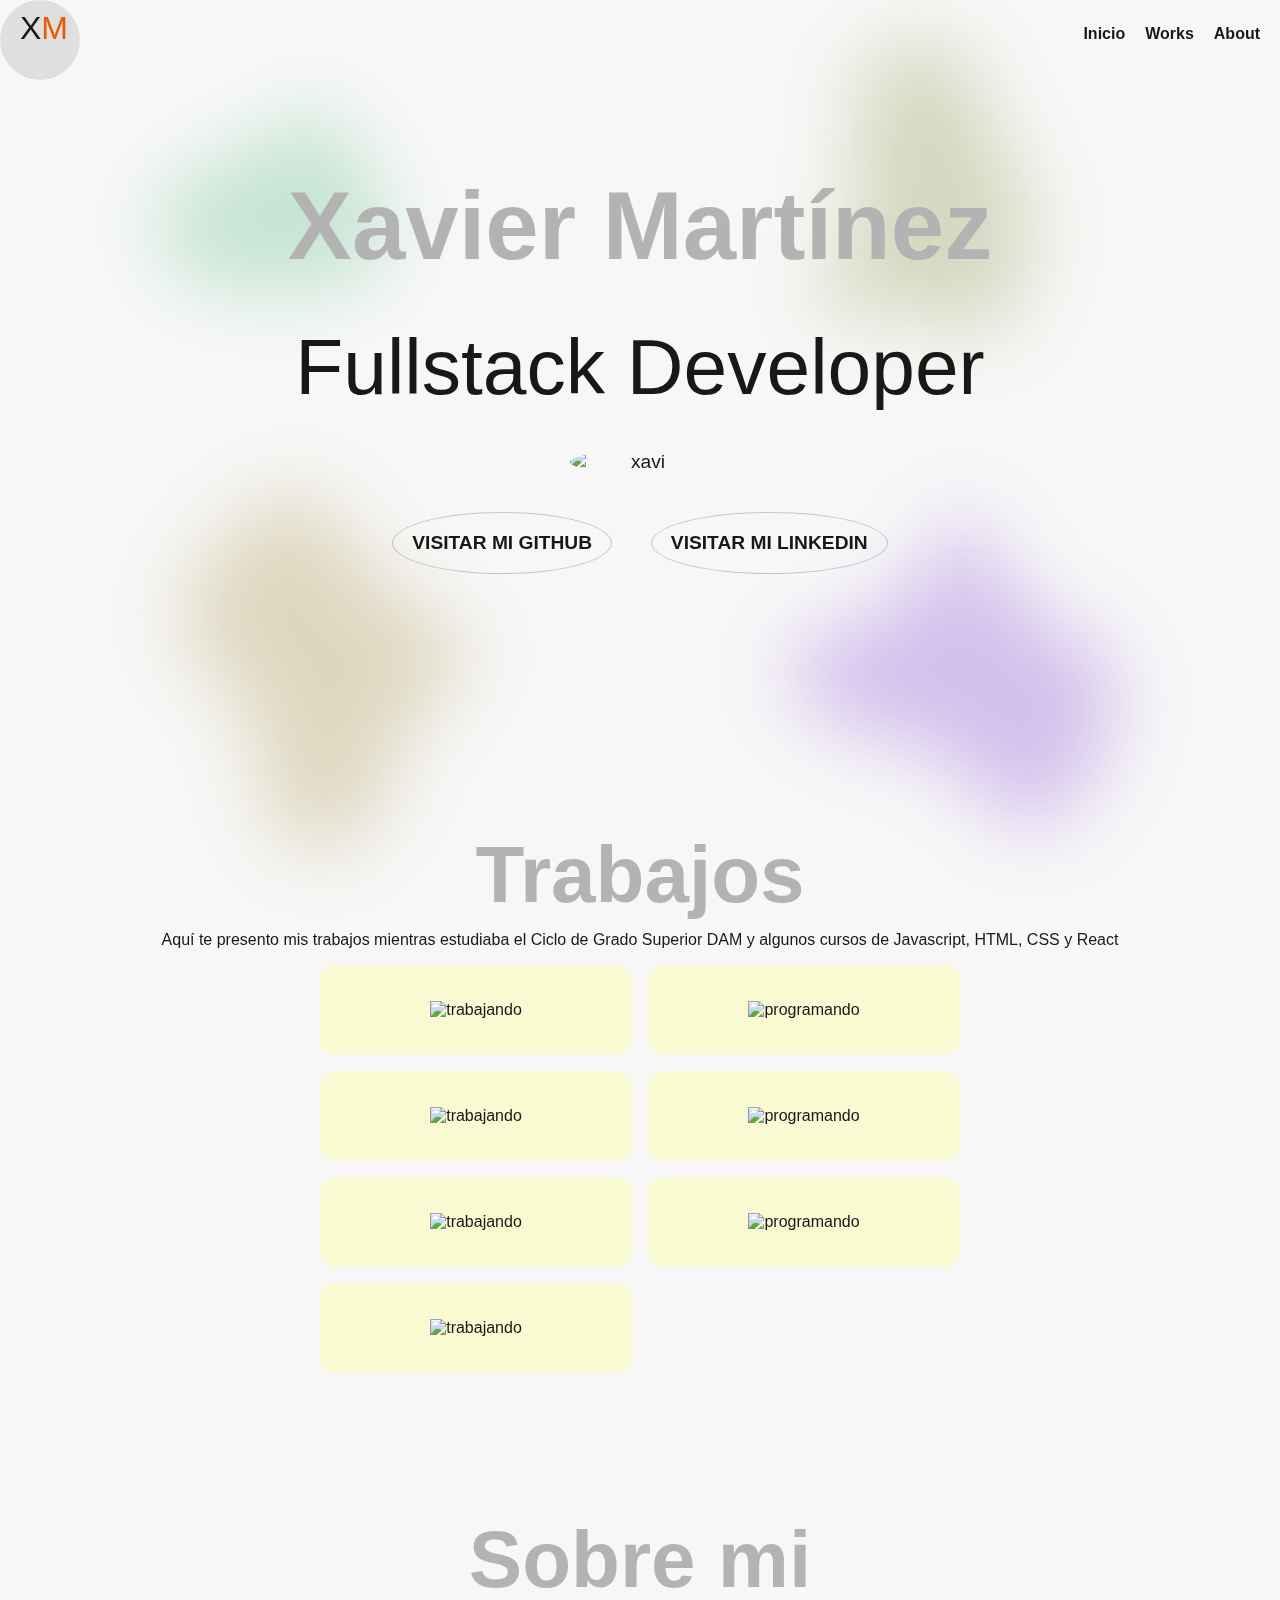
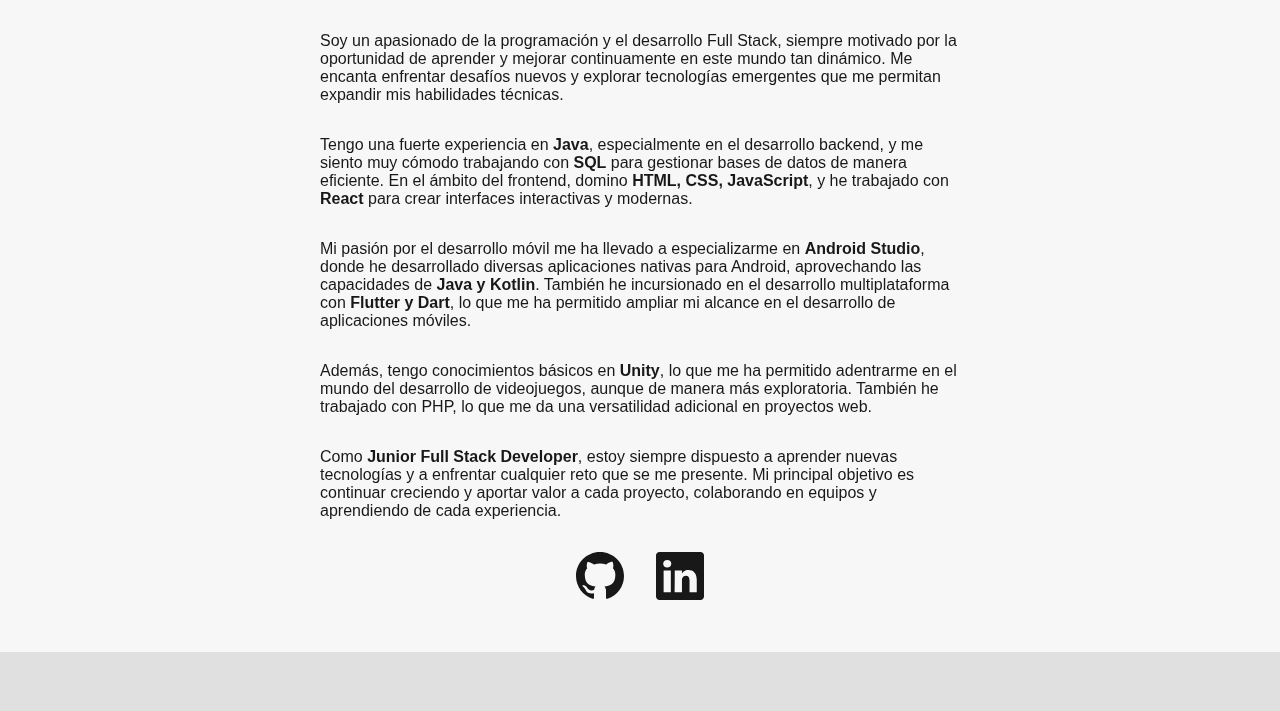
==== index.html @ bc147352 "firts commit" ====
<!DOCTYPE html>
<html lang="es">
<head>
    <meta charset="UTF-8">
    <meta name="viewport" content="width=device-width, initial-scale=1.0">
    <script src="https://kit.fontawesome.com/ecac69ac62.js" crossorigin="anonymous"></script> <!-- tipografia icono-->
    <title>Portfolio</title>
    <link rel="stylesheet" href="css/styles.css">
    <link rel="stylesheet" href="css/app.css">
    <script defer src="https://code.jquery.com/jquery-3.7.1.slim.min.js"></script>
    <script defer src="javascript/app.js"></script>
</head>
<body>

    <div id="cursor"></div>
    <!--
    - Tipografia grande
    - Cursor personalizado
    - Transiciones personalizadas
    -->
    <div class="circulos">
        <svg class="circulo circulo1" viewBox="0 0 200 200" xmlns="http://www.w3.org/2000/svg">
            <path class="path" d="M18.6,-26.9C24.4,-17.3,29.7,-11.7,31.1,-5.2C32.6,1.3,30.4,8.8,26.5,15.1C22.6,21.4,17.1,26.5,10.8,28.2C4.5,29.9,-2.5,28.1,-14.3,28.5C-26.2,29,-42.7,31.6,-55.5,24.7C-68.3,17.7,-77.3,1.3,-71.8,-9.6C-66.2,-20.4,-46,-25.6,-31.6,-33.7C-17.2,-41.9,-8.6,-52.9,-1.1,-51.6C6.4,-50.3,12.8,-36.6,18.6,-26.9Z" transform="translate(100 100)" />
        </svg>
        <svg class="circulo circulo2" viewBox="0 0 200 200" xmlns="http://www.w3.org/2000/svg">
            <path class="path" d="M19.7,-33.2C26.1,-18.1,32.3,-12.4,33.6,-5.8C34.9,0.8,31.3,8.4,28.5,19.5C25.7,30.6,23.8,45.2,17.1,48.1C10.5,50.9,-0.7,41.9,-18.3,40C-35.9,38.1,-59.9,43.2,-63.6,36.7C-67.4,30.2,-50.9,12.1,-46.7,-7.6C-42.5,-27.2,-50.4,-48.4,-44.7,-63.6C-38.9,-78.8,-19.5,-88,-6.4,-80.4C6.6,-72.7,13.3,-48.2,19.7,-33.2Z" transform="translate(100 100)" />
        </svg>
        <svg class="circulo circulo3" viewBox="0 0 200 200" xmlns="http://www.w3.org/2000/svg">
            <path class="path" d="M31.1,-38.5C45.8,-24.8,67,-20.2,68.1,-12.2C69.3,-4.3,50.3,6.9,40.5,22.8C30.6,38.7,29.8,59.2,19.6,69.8C9.4,80.4,-10.2,81.1,-18.6,69.9C-27.1,58.7,-24.4,35.6,-31.5,19.9C-38.6,4.1,-55.5,-4.3,-60.3,-16.4C-65,-28.5,-57.6,-44.1,-45.5,-58.3C-33.5,-72.5,-16.7,-85.2,-4.3,-80.1C8.2,-75,16.5,-52.2,31.1,-38.5Z" transform="translate(100 100)" />
        </svg>
        <svg class="circulo circulo4" viewBox="0 0 200 200" xmlns="http://www.w3.org/2000/svg">
            <path class="path" d="M26.2,-34.8C38.9,-20.6,57.4,-17,65,-6.6C72.6,3.7,69.2,20.9,61.8,37.4C54.3,53.8,42.7,69.7,30.3,67.3C17.8,64.9,4.6,44.4,-9.7,35.4C-24,26.4,-39.3,29,-53.6,22.2C-67.9,15.5,-81.1,-0.6,-74.9,-9.3C-68.7,-17.9,-42.9,-19.2,-27.2,-32.8C-11.5,-46.4,-5.7,-72.3,0.5,-73C6.8,-73.6,13.6,-48.9,26.2,-34.8Z" transform="translate(100 100)" />
        </svg>
    </div>

    <header class="header">
        <h1 class="h1"><a href="#inicio" title="Xavier Martínez" class="a"><div class="brand">
            <h2>X<span>M</span></h2>
            </div></a></h1>
        <nav class="nav">
            <ul class="ul">
                <li class="li"><a href="#inicio" title="Inicio" class="a">Inicio</a></li>
                <li class="li"><a href="#works" title="Works" class="a">Works</a></li>
                <li class="li"><a href="#about" title="About" class="a">About</a></li>
            </ul>
        </nav>
    </header>
    <main class="main">
        <div class="seccion" id="inicio">
            <section class="section info">
                <h2 class="h2">Xavier Martínez</h2>
                <h3 class="h3">Fullstack Developer</h3>
                <img src="assets/img/imagen_ok.png" alt="xavi" class="imagen">

                <ul class="ul">
                    <li class="li">
                        <a href="https://github.com/Xavito84" target="_blank" class="a" title="Github">Visitar mi Github</a>
                    </li>
                    <li class="li">
                        <a href="https://www.linkedin.com/in/xavier-martinez-garrido-6b8688254/" class="a" target="_blank" title="LinkedIn">Visitar mi LinkedIn</a>
                    </li>
                </ul>
            </section>
        </div>

        <section class="seccion works" id="works">

            <h2 class="h2">Trabajos</h2>
            <p>Aquí te presento mis trabajos mientras estudiaba el Ciclo de Grado Superior DAM y  algunos cursos de Javascript, HTML, CSS y React</p>

            <div class="grid">
                <article class="article">
                    <a class="a" href="https://github.com/Xavito84/shop_firebase" target="_blank" title="Sport Shop">
                        <figure class="figure">
                            <img src="assets/img/trabajando.jpg" title="" alt="trabajando" class="img" loading="lazy">
                        </figure>
                        <h4 class="h4">Sport Shop(React)</h4>
                    </a>
                    
                </article>
                <article class="article">
                    <a class="a" href="https://github.com/Xavito84/calculadora_android" target="_blank" title="Calculadora_Android">
                        <figure class="figure">
                            <img src="assets/img/programando.jpg" title="" alt="programando" class="img" loading="lazy">
                        </figure>
                        <h4 class="h4">Calculadora_Android_Java</h4>
                    </a>
                </article>
                <article class="article">
                    <a class="a" href="https://github.com/Xavito84/poke_api_react" target="_blank" title="Pokemon api">
                        <figure class="figure">
                            <img src="assets/img/trabajando.jpg" title="" alt="trabajando" class="img" loading="lazy">
                        </figure>
                        <h4 class="h4">Pokemon api(React)</h4>
                    </a>
                    
                </article>
                <article class="article">
                    <a class="a" href="https://github.com/Xavito84/Bloc-de-Notas" target="_blank" title="Bloc_Notas_Android">
                        <figure class="figure">
                            <img src="assets/img/programando.jpg" title="" alt="programando" class="img" loading="lazy">
                        </figure>
                        <h4 class="h4">Bloc_Notas_Android_Java</h4>
                    </a>
                </article>
                
                <article class="article">
                    <a class="a" href="https://github.com/Grupo13-EscuelApp/proyecto" target="_blank" title="EscuelApp">
                        <figure class="figure">
                            <img src="assets/img/trabajando.jpg" title="" alt="trabajando" class="img" loading="lazy">
                        </figure>
                        <h4 class="h4">Proyecto Final EscuelApp (Flutter y Dart)</h4>
                    </a>
                    
                </article>
                <article class="article">
                    <a class="a" href="https://github.com/Xavito84/editor-texto" target="_blank" title="Editor de texto">
                        <figure class="figure">
                            <img src="assets/img/programando.jpg" title="" alt="programando" class="img" loading="lazy">
                        </figure>
                        <h4 class="h4">Editor de texto_Java</h4>
                    </a>
                </article>
                <article class="article">
                    <a class="a" href="https://github.com/Xavito84/juego-quizz" target="_blank" title="Juego Quizz">
                        <figure class="figure">
                            <img src="assets/img/trabajando.jpg" title="" alt="trabajando" class="img" loading="lazy">
                        </figure>
                        <h4 class="h4">Juego Quizz (Dart)</h4>
                    </a>
                    
                </article>
                
                
                
                
            </div>

        </section>
        <section class="seccion about" id="about">
            <h2 class="h2">Sobre mi</h2>
                <p class="p">
                    Soy un apasionado de la programación y el desarrollo Full Stack, siempre motivado por la oportunidad de aprender y mejorar continuamente en este mundo tan dinámico. Me encanta enfrentar desafíos nuevos y explorar tecnologías emergentes que me permitan expandir mis habilidades técnicas.
                </p>
                <p class="p">
                    Tengo una fuerte experiencia en <strong>Java</strong>, especialmente en el desarrollo backend, y me siento muy cómodo trabajando con <strong>SQL</strong> para gestionar bases de datos de manera eficiente. En el ámbito del frontend, domino <strong>HTML, CSS, JavaScript</strong>, y he trabajado con <strong>React</strong> para crear interfaces interactivas y modernas.
                </p>
                <p class="p">
                    Mi pasión por el desarrollo móvil me ha llevado a especializarme en <strong>Android Studio</strong>, donde he desarrollado diversas aplicaciones nativas para Android, aprovechando las capacidades de <strong>Java y Kotlin</strong>. También he incursionado en el desarrollo multiplataforma con <strong>Flutter y Dart</strong>, lo que me ha permitido ampliar mi alcance en el desarrollo de aplicaciones móviles.
                </p>
                <p class="p">
                    Además, tengo conocimientos básicos en <strong>Unity</strong>, lo que me ha permitido adentrarme en el mundo del desarrollo de videojuegos, aunque de manera más exploratoria. También he trabajado con PHP, lo que me da una versatilidad adicional en proyectos web.
                </p>
                <p class="p">
                    Como <strong>Junior Full Stack Developer</strong>, estoy siempre dispuesto a aprender nuevas tecnologías y a enfrentar cualquier reto que se me presente. Mi principal objetivo es continuar creciendo y aportar valor a cada proyecto, colaborando en equipos y aprendiendo de cada experiencia.
                </p>
                

            
            <ul class="rrss">
                <li class="li">
                    <a href="https://github.com/Xavito84" class="a" title="GitHub" target="_blank" rel="noopener noreferrer">
                        <svg xmlns="http://www.w3.org/2000/svg" width="16" height="16" fill="currentColor" class="svg" viewBox="0 0 16 16">
                            <path d="M8 0C3.58 0 0 3.58 0 8c0 3.54 2.29 6.53 5.47 7.59.4.07.55-.17.55-.38 0-.19-.01-.82-.01-1.49-2.01.37-2.53-.49-2.69-.94-.09-.23-.48-.94-.82-1.13-.28-.15-.68-.52-.01-.53.63-.01 1.08.58 1.23.82.72 1.21 1.87.87 2.33.66.07-.52.28-.87.51-1.07-1.78-.2-3.64-.89-3.64-3.95 0-.87.31-1.59.82-2.15-.08-.2-.36-1.02.08-2.12 0 0 .67-.21 2.2.82.64-.18 1.32-.27 2-.27s1.36.09 2 .27c1.53-1.04 2.2-.82 2.2-.82.44 1.1.16 1.92.08 2.12.51.56.82 1.27.82 2.15 0 3.07-1.87 3.75-3.65 3.95.29.25.54.73.54 1.48 0 1.07-.01 1.93-.01 2.2 0 .21.15.46.55.38A8.01 8.01 0 0 0 16 8c0-4.42-3.58-8-8-8"/>
                        </svg>
                    </a>
                    
                </li>
                <li class="li">
                    <a href="https://www.linkedin.com/in/xavier-martinez-garrido-6b8688254/" class="a" title="Linkedin" target="_blank" rel="noopener noreferrer">
                        <svg xmlns="http://www.w3.org/2000/svg" width="16" height="16" fill="currentColor" class="svg" viewBox="0 0 16 16">
                            <path d="M0 1.146C0 .513.526 0 1.175 0h13.65C15.474 0 16 .513 16 1.146v13.708c0 .633-.526 1.146-1.175 1.146H1.175C.526 16 0 15.487 0 14.854zm4.943 12.248V6.169H2.542v7.225zm-1.2-8.212c.837 0 1.358-.554 1.358-1.248-.015-.709-.52-1.248-1.342-1.248S2.4 3.226 2.4 3.934c0 .694.521 1.248 1.327 1.248zm4.908 8.212V9.359c0-.216.016-.432.08-.586.173-.431.568-.878 1.232-.878.869 0 1.216.662 1.216 1.634v3.865h2.401V9.25c0-2.22-1.184-3.252-2.764-3.252-1.274 0-1.845.7-2.165 1.193v.025h-.016l.016-.025V6.169h-2.4c.03.678 0 7.225 0 7.225z"/>
                        </svg>
                    </a>
                </li>

            </ul>
        </section>
        
        </a>
        

    </main>

    <footer class="footer">
        
        <a href="atribuciones.html" target="_blank">Atribuciones de imágenes</a>
  
        <span class="span">Xavier Martínez Garrido</span>

    </footer>

</body>
</html>
---- css/app.css ----
:root {
    --blanco: white;
    --blanco2: rgba(255, 255, 255, 0.2);
    --negro: #181818;
    --negro-5: rgba(0,0,0,0.5);
    --negro-7: rgba(0,0,0,0.75);
    --naranja: rgb(234, 89, 6);
    --tipo_principal: 'Inter', sans-serif;
    --tipo-titular: 'Playfair Display', serif;
}

@media screen and (prefers-color-scheme: light) {
    :root {
        --blanco: #181818;
        --blanco2: rgba(0, 0, 0, 0.2);
        --negro: #e0e0e0;
        --negro-5: rgba(255,255,255,0.5);
        --negro-7: rgba(255,255,255,0.75);
    }
}

* {
    margin: 0;
    padding: 0;
    border: 0;
    box-sizing: border-box;
    vertical-align: baseline;
}

img, figure {
    max-width: 100%;
    max-height: 100%;
    display: flex;
    object-fit: cover;
    object-position: center center;
}

a {
    display: block;
    text-decoration: none;
    color: inherit;
    cursor: none;
}

video {
    max-width: 100%;
    width: 100%;
    display: flex;
    object-fit: cover;
    object-position: center center;
}

p a {
    display: inline;
}

table, tr, td {
    border-collapse: collapse;
    border-spacing: 0;
}

html {
    scroll-behavior: smooth;
}

h1, h2, h3, h4, h5, h6 {
    color: inherit;
    font-weight: inherit;
    font-size: inherit;
}

::selection {
    background-color: var(--negro);
    color: var(--blanco);
}

form, button, input, textarea, select {
    font-size: inherit;
    font-family: inherit;
    -webkit-hyphens: auto;
    hyphens: auto;
    background-color: var(--blanco);
    display: flex;
    color: inherit;
}

body {
    font-family: var(--tipo_principal);
    font-size: 100%;
    min-height: 100vh;
    background-color: var(--negro);
    -webkit-font-smoothing: antialiased;
    -moz-osx-font-smoothing: grayscale;
    color: var(--blanco);
    display: flex;
    flex-direction: column;
    justify-content: space-between;
    cursor: none;
}

.circulos {
    position: fixed;
    width: 100%;
    height: 100%;
    top: 0;
    left: 0;
    z-index: 1;
    filter: blur(40px);
    animation: circulo1 100s linear infinite both;
}

.circulos .circulo {
    position: absolute;
    width: 50%;
    height: 50%;
    animation: circulo1 100s linear infinite both;
}

.circulos .circulo1 { 
    top: 0%;
    left: 0%;
}

.circulos .circulo1 .path {
    fill: rgb(24, 148, 78);
}

.circulos .circulo2 {
    top: 0%;
    right: 0%;
}

.circulos .circulo2 .path {
    fill: rgb(92, 98, 4);
}

.circulos .circulo3 {
    bottom: 0%;
    left: 0%;
}

.circulos .circulo3 .path {
    fill: rgb(124, 96, 4);
}

.circulos .circulo4 {
    bottom: 0%;
    right: 0%;  
}

.circulos .circulo4 .path {
    fill: rgb(83, 3, 181);
}

/* Estilos para el header */
.header {
    background-color: transparent;
    padding: 20px;
    display: flex;
    justify-content: space-between;
    align-items: center;
    position: fixed;
    width: 100%;
    z-index: 1000;
}
.brand{
    margin-top:-10px ;
    font-size: 2rem;
    font-family: var(--tipo_principal);
}
.brand span{
    color: var(--naranja)
}

.header .ul {
    list-style-type: none;
    display: flex;
    gap: 20px;
}

.header .ul .li {
    margin: 0;
    padding: 0;
}

.header .ul .li .a {
    text-decoration: none;
    color: var(--blanco);
    font-weight: bold;
    transition: color 0.3s ease;
}

.header .ul .li .a:hover {
    color: #add8e6;
}


.main {
    background: var(--negro-7);
    margin: 0 0 1em;
    text-align: center;
    position: relative;
    z-index: 2;
    flex: 1;
}
.main .imagen {
    max-width: 20%; 
    margin:  0 auto; 
    margin-top: 2em;
    display: block;
    border-radius: 50%; 
    
}


.seccion {
    width: 100%;
    min-height: 80vh;
    margin: 1em 0;
    padding: 2em;
    display: flex;
    flex-flow: column wrap;
    justify-content: center;
    align-items: center;
}

.seccion .info {
    font-size: 1.2em;
    animation: aparecer1 2s ease 1 both;
}

.seccion .ul {
    display: flex;
    margin: 2em 0 0;
    flex-flow: row wrap;
    justify-content: center;
    align-items: center;
}

.seccion .ul .li {
    list-style: none;
    margin: 0 1em;
}

.seccion .ul .a {
    border: 1px solid var(--blanco2);
    border-radius: 50%;
    padding: 1em;
    text-transform: uppercase;
    font-weight: 600;
    transition: all .5s ease;
    animation: aparecer1 2s ease 1 backwards;
}

.seccion .ul > :nth-child(2) .a {
    animation-delay: .2s;
}

.seccion .ul .a:hover {
    border-color: var(--blanco);
}

.seccion .h2 {
    font-family: sans-serif;
    font-weight: 600;
    font-size: 5em;
    line-height: 1em;
    color: var(--blanco);
    mix-blend-mode: difference;
    margin-bottom: 0.5em;
}

.seccion .h3 {
    font-family: sans-serif;
    font-size: 4.09em;
}

.seccion .p {
    margin-bottom: 1.5em;

}

.seccion .grid {
    width: 90%;
    max-width: 40em;
    margin: 1em;
    display: grid;
    grid-template-columns: repeat(auto-fit, minmax(15rem, 1fr));
    gap: 1em;
}

.seccion .article {
    width: 100%;
    min-height: 10vh;
    background: lightgoldenrodyellow;
    display: flex;
    flex-flow: column nowrap;
    justify-content: center;
    align-items: center;
    position: relative;
    overflow: hidden;
    border-radius: 1em;
}

.seccion .figure {
    width: 100%;
}

.seccion .img {
    width: 100%;
}

.seccion .h4 {
    width: 100%;
    height: 100%;
    background: var(--negro-5);
    backdrop-filter: blur(1rem);
    position: absolute;
    bottom: 0;
    left: 0;
    display: flex;
    flex-flow: row wrap;
    justify-content: center;
    align-items: center;
    color: var(--blanco);
    font-size: 1.4em;
    font-style: italic;
    opacity: 0;
    transform: translateZ(1) scale(1.5);
    transition: all .5s ease;
}

.seccion .article:hover .h4 {
    opacity: 1;
    transform: translateZ(1) scale(1);
}

.works .h2 {
    margin-bottom: 1rem;
    color: inherit;
}

.about .h2 {
    margin: 0 0 2rem;
}

.about .p {
    max-width: 40rem;
    margin: 0 0 2rem;
    font-size: 1rem;
    text-align: left;
}

.about .rrss {
    width: 100%;
    display: flex;
    flex-flow: row wrap;
    justify-content: center;
    align-items: center;
}

.about .li {
    margin: 0 1em;
    list-style: none;
}

.about .svg {
    width: 3em;
    height: 3em;
}

.footer {
    padding: 1rem;
    color: var(--negro);
    font-size: 10px;
    background-color: transparent;
    position: relative;
    z-index: 2;
    display: flex;
    justify-content: space-between; /* Alinea los elementos al inicio y al final */
    align-items: center; /* Centra verticalmente los elementos */
}

.footer .a {
    
    display: flex;
    flex-flow: row wrap;
    text-align: right;
    
}



@keyframes circulo1 {
    from {
        transform: rotate(0deg) scale(2.5);
    }
    to {
        transform: rotate(360deg) scale(2.5);
    }
}

@keyframes aparecer1 {
    from {
        opacity: 0;
        transform: translateY(50%);
    }
    to {
        opacity: 1;
        transform: translateY(0%);
    }
}

#cursor {
    width: 5em;
    height: 5em;
    background-color: var(--blanco);
    position: fixed;
    top: 0;
    left: 0;
    z-index: 3;
    pointer-events: none;
    border-radius: 50%;
    mix-blend-mode: difference;
}

#cursor.mini {
    transform: scale(0.4);
    transition: all 1s linear;
}

.p .p1{
    color: blue;
}
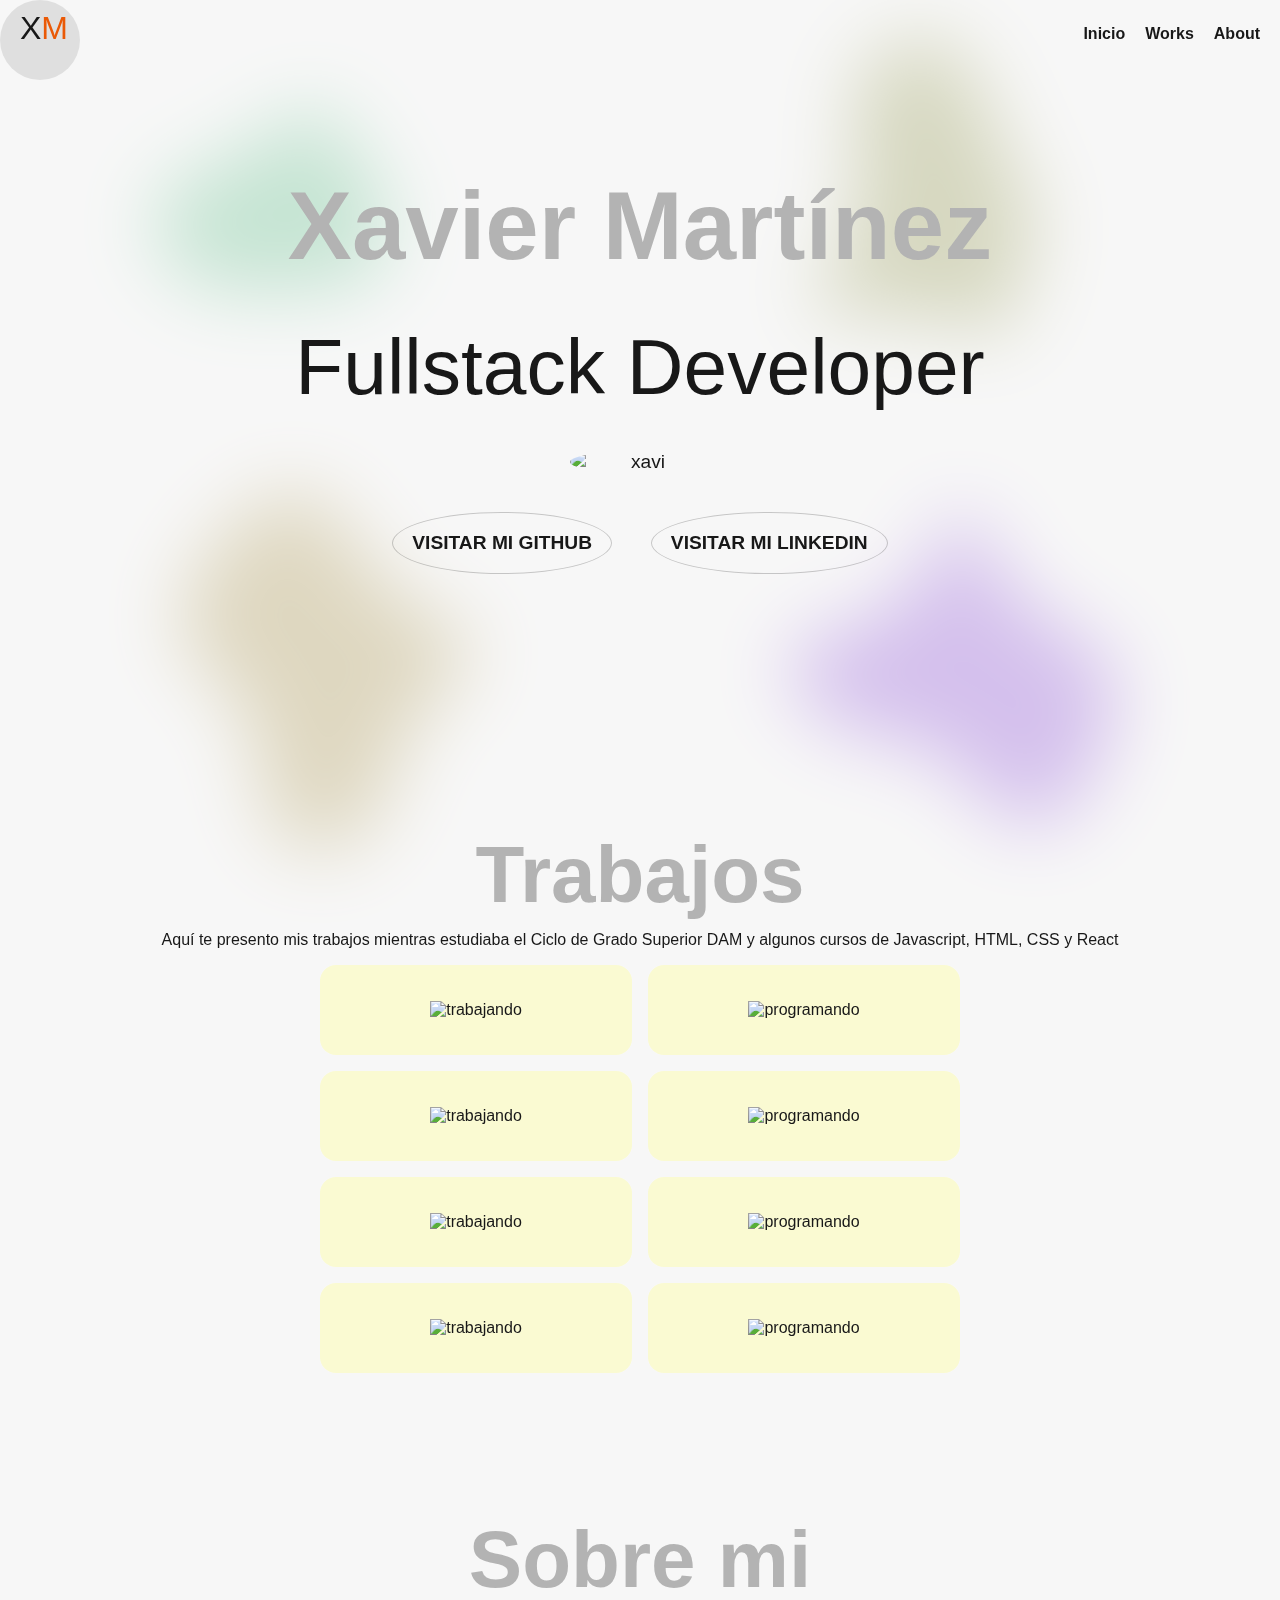
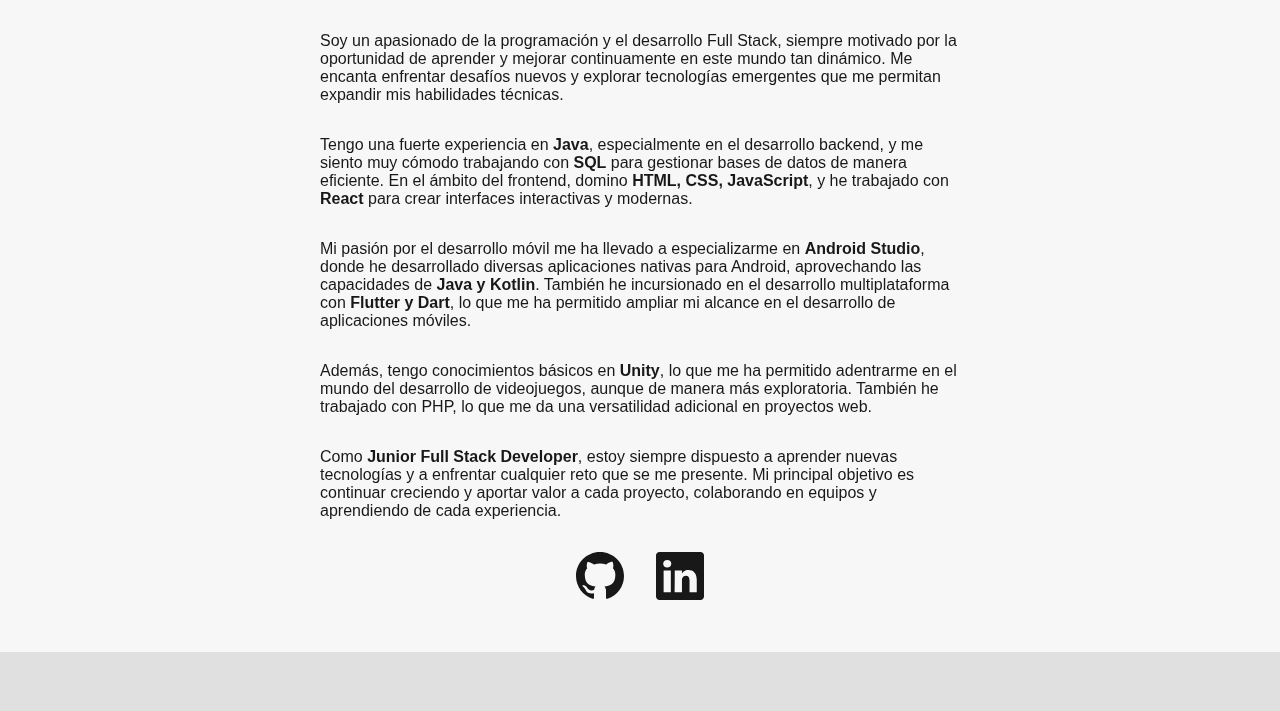
==== commit 1087af15: "Add files via upload" ====
--- a/index.html
+++ b/index.html
@@ -130,6 +130,14 @@
                     </a>
                     
                 </article>
+                <article class="article">
+                    <a class="a" href="https://github.com/Xavito84/proyectos_varios_java" target="_blank" title="Proyectos varios">
+                        <figure class="figure">
+                            <img src="assets/img/programando.jpg" title="" alt="programando" class="img" loading="lazy">
+                        </figure>
+                        <h4 class="h4">Varios proyectos java</h4>
+                    </a>
+                </article>
                 
                 
                 
